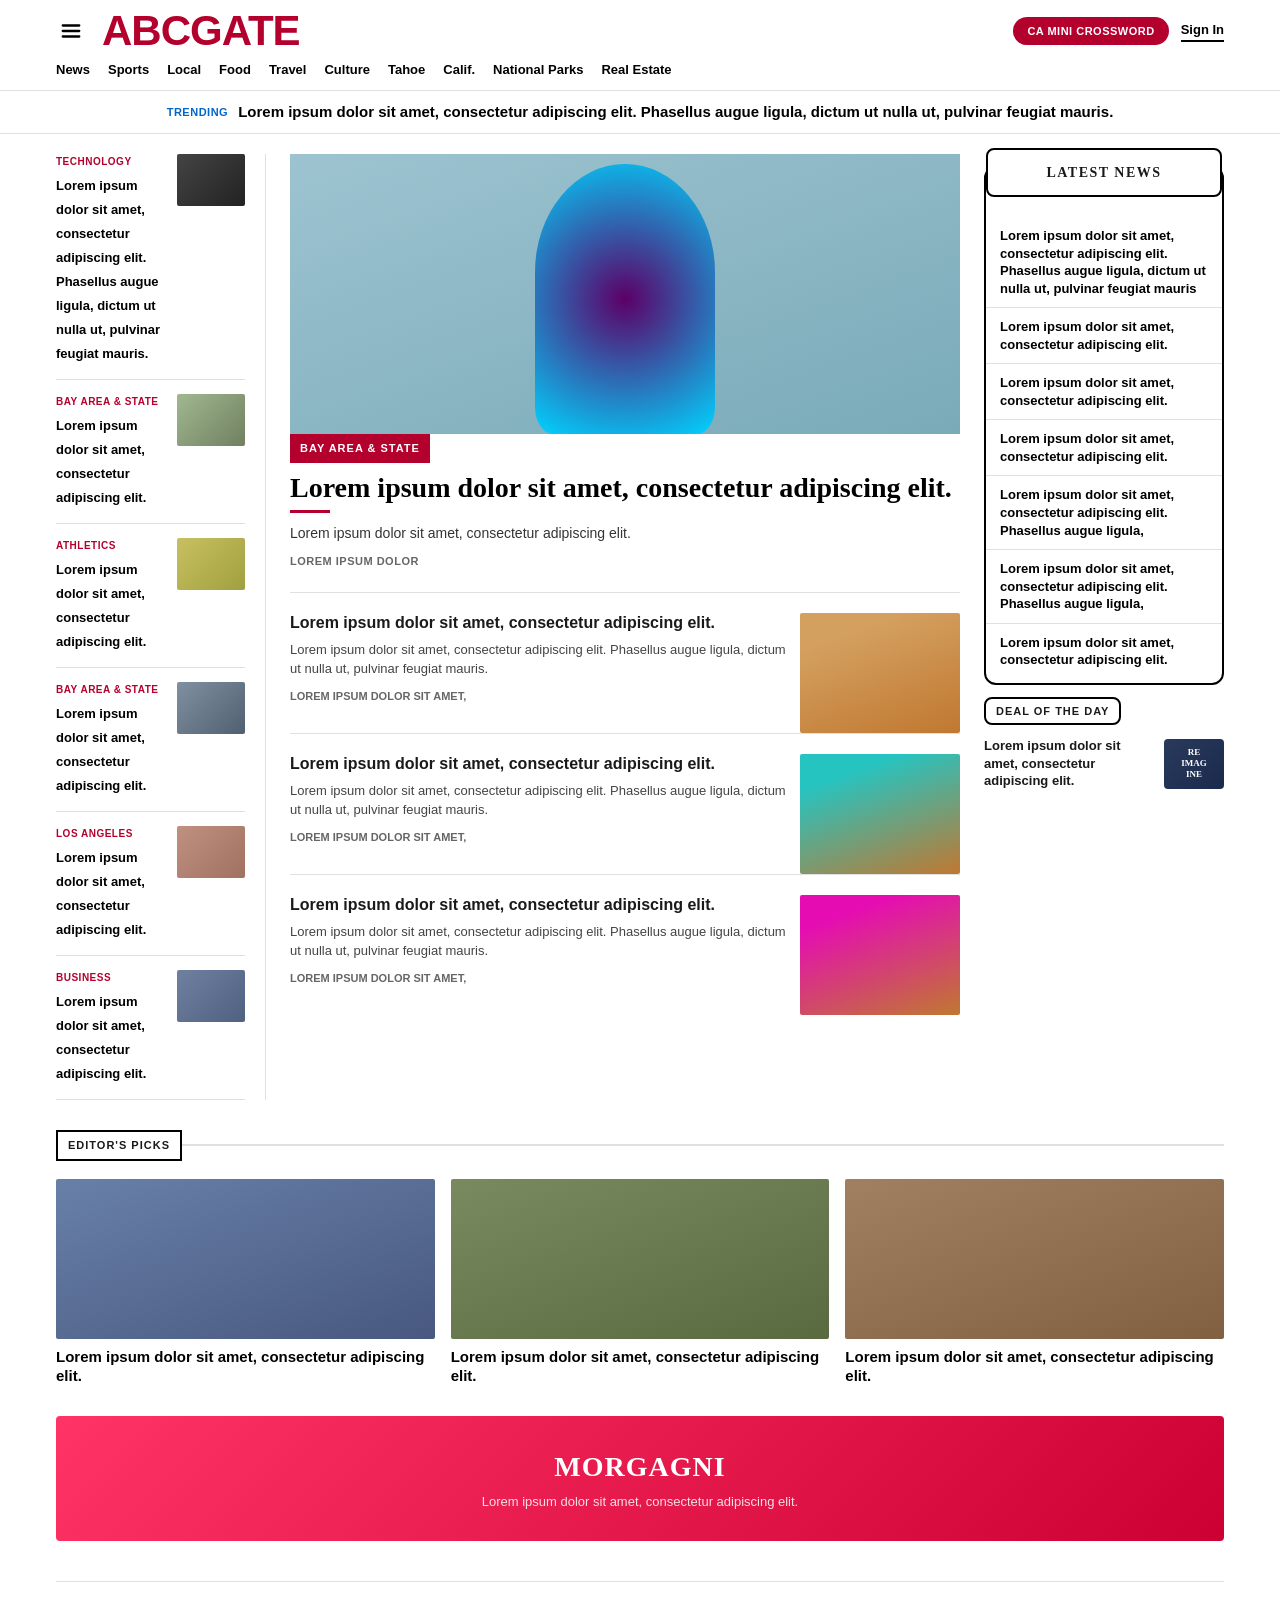
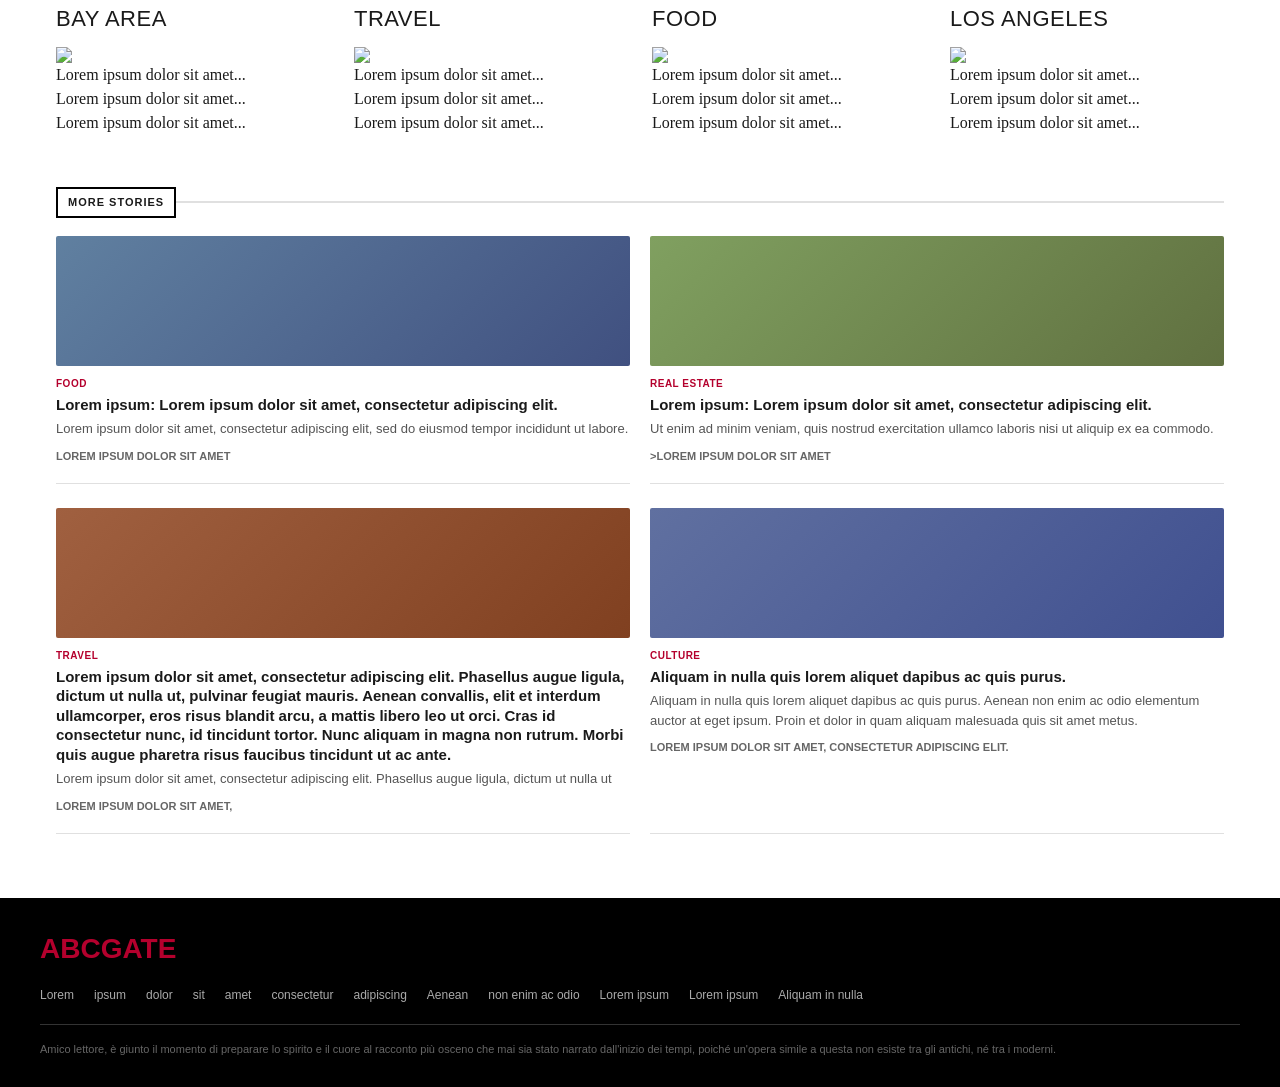
==== index_2.html @ f62379dc "First Commit" ====
<!DOCTYPE html>
<html lang="en">
<head>
    <meta charset="UTF-8">
    <meta name="viewport" content="width=device-width, initial-scale=1.0">
    <title>ABCGATE: San Francisco Bay Area News, Sports, Culture, Travel, Food, California Parks</title>
    <link rel="icon" type="images/svg+xml" href="svg/logo_abc.svg">
    <link rel="stylesheet" href="style_1_fixed.css">
</head>
<body>

    <!-- HAMBURGER MENU OVERLAY -->
    <div class="menu-overlay" id="menuOverlay"></div>

 
    <!-- HEADER -->
    <header class="main-header">
        <div class="header-inner">

            <div class="header-top">
                <button class="menu-btn" id="menuBtn" aria-label="Open menu">
                    <svg viewBox="0 0 24 24" fill="none" stroke="currentColor" stroke-width="2.5" stroke-linecap="round">
                        <line x1="3" y1="6"  x2="21" y2="6"/>
                        <line x1="3" y1="12" x2="21" y2="12"/>
                        <line x1="3" y1="18" x2="21" y2="18"/>
                    </svg>
                </button>
 
                <a href="#" class="logo">ABCGATE</a>
 
                <div class="header-right">
                    <button class="crossword-btn">CA MINI CROSSWORD</button>
                    <a href="#" class="signin-link">Sign In</a>
                    <a href="#" class="mobile-signin">Sign In</a>
                </div>
            </div>
 
            <div class="mobile-crossword-bar">CA MINI CROSSWORD</div>
 
            <nav class="header-nav" aria-label="Main navigation">
                <a href="#">News</a>
                <a href="#">Sports</a>
                <a href="#">Local</a>
                <a href="#">Food</a>
                <a href="#">Travel</a>
                <a href="#">Culture</a>
                <a href="#">Tahoe</a>
                <a href="#">Calif.</a>
                <a href="#">National Parks</a>
                <a href="#">Real Estate</a>
            </nav>
 
        </div>
    </header>
 
    <!-- TRENDING -->
    <div class="trending-bar">
        <div class="trending-inner">
            <span class="trending-label">TRENDING</span>
            <a href="#" class="trending-story">Lorem ipsum dolor sit amet, consectetur adipiscing elit. Phasellus augue ligula, dictum ut nulla ut, pulvinar feugiat mauris.</a>
        </div>
    </div>
 
 
    <!-- MAIN CONTENT -->
    <div class="site-content">
        <div class="main-grid">
 
            <!-- LEFT SIDEBAR -->
            <aside class="left-sidebar">
 
                <div class="sidebar-item">
                    <div class="sidebar-item-text">
                        <span class="sidebar-cat">Technology</span>
                        <a href="#" class="sidebar-title">Lorem ipsum dolor sit amet, consectetur adipiscing elit. Phasellus augue ligula, dictum ut nulla ut, pulvinar feugiat mauris.</a>
                    </div>
                    <div class="sidebar-thumb-placeholder" style="background:linear-gradient(135deg,#444,#222);"></div>
                </div>
 
                <div class="sidebar-item">
                    <div class="sidebar-item-text">
                        <span class="sidebar-cat">Bay Area &amp; State</span>
                        <a href="#" class="sidebar-title">Lorem ipsum dolor sit amet, consectetur adipiscing elit. </a>
                    </div>
                    <div class="sidebar-thumb-placeholder" style="background:linear-gradient(135deg,#a0b890,#708060);"></div>
                </div>
 
                <div class="sidebar-item">
                    <div class="sidebar-item-text">
                        <span class="sidebar-cat">Athletics</span>
                        <a href="#" class="sidebar-title">Lorem ipsum dolor sit amet, consectetur adipiscing elit.</a>
                    </div>
                    <div class="sidebar-thumb-placeholder" style="background:linear-gradient(135deg,#c8c060,#a0a040);"></div>
                </div>
 
                <div class="sidebar-item">
                    <div class="sidebar-item-text">
                        <span class="sidebar-cat">Bay Area &amp; State</span>
                        <a href="#" class="sidebar-title">Lorem ipsum dolor sit amet, consectetur adipiscing elit.</a>
                    </div>
                    <div class="sidebar-thumb-placeholder" style="background:linear-gradient(135deg,#8090a0,#506070);"></div>
                </div>
 
                <div class="sidebar-item">
                    <div class="sidebar-item-text">
                        <span class="sidebar-cat">Los Angeles</span>
                        <a href="#" class="sidebar-title">Lorem ipsum dolor sit amet, consectetur adipiscing elit.</a>
                    </div>
                    <div class="sidebar-thumb-placeholder" style="background:linear-gradient(135deg,#c09080,#a07060);"></div>
                </div>
 
                <div class="sidebar-item">
                    <div class="sidebar-item-text">
                        <span class="sidebar-cat">Business</span>
                        <a href="#" class="sidebar-title">Lorem ipsum dolor sit amet, consectetur adipiscing elit.</a>
                    </div>
                    <div class="sidebar-thumb-placeholder" style="background:linear-gradient(135deg,#7080a0,#506080);"></div>
                </div>
 
            </aside>
 
            <!--CENTER CONTENT -->
            <main class="center-content">
 
                <article class="hero-article">
                    <div class="hero-portrait">
                        <div class="hero-portrait-figure"></div>
                    </div>
                    <span class="hero-cat-badge">Bay Area &amp; State</span>
                    <h2 class="hero-title">
                        <a href="#">Lorem ipsum dolor sit amet, consectetur adipiscing elit.</a>
                    </h2>
                    <div class="hero-underline"></div>
                    <p class="hero-excerpt">Lorem ipsum dolor sit amet, consectetur adipiscing elit.</p>
                    <span class="hero-byline">Lorem ipsum dolor</span>
                </article>
 
                <article class="secondary-article">
                    <div>
                        <a href="#" class="sec-title">Lorem ipsum dolor sit amet, consectetur adipiscing elit.</a>
                        <p class="sec-excerpt">Lorem ipsum dolor sit amet, consectetur adipiscing elit. 
                            Phasellus augue ligula, dictum ut nulla ut, pulvinar feugiat mauris.</p>
                        <span class="sec-byline">Lorem ipsum dolor sit amet,</span>
                    </div>
                    <div class="sec-thumb-placeholder" style="background:linear-gradient(160deg,#d4a060 20%,#c07830 100%);"></div>
                </article>

                <article class="secondary-article">
                    <div>
                        <a href="#" class="sec-title">Lorem ipsum dolor sit amet, consectetur adipiscing elit.</a>
                        <p class="sec-excerpt">Lorem ipsum dolor sit amet, consectetur adipiscing elit. 
                            Phasellus augue ligula, dictum ut nulla ut, pulvinar feugiat mauris.</p>
                        <span class="sec-byline">Lorem ipsum dolor sit amet,</span>
                    </div>
                    <div class="sec-thumb-placeholder" style="background:linear-gradient(160deg,#26c4c1 20%,#c07830 100%);"></div>
                </article>

                <article class="secondary-article">
                    <div>
                        <a href="#" class="sec-title">Lorem ipsum dolor sit amet, consectetur adipiscing elit.</a>
                        <p class="sec-excerpt">Lorem ipsum dolor sit amet, consectetur adipiscing elit. 
                            Phasellus augue ligula, dictum ut nulla ut, pulvinar feugiat mauris.</p>
                        <span class="sec-byline">Lorem ipsum dolor sit amet,</span>
                    </div>
                    <div class="sec-thumb-placeholder" style="background:linear-gradient(160deg,#e50db2 20%,#c07830 100%);"></div>
                </article>
 
            </main>
 
 
            <!-- RIGHT SIDEBAR -->
            <aside class="right-sidebar">
 
                <div class="latest-news-box">
                    <div class="latest-news-title">Latest News</div>
                    <a href="#" class="latest-news-item">Lorem ipsum dolor sit amet, consectetur adipiscing elit. Phasellus augue ligula, dictum ut nulla ut, pulvinar feugiat mauris</a>
                    <a href="#" class="latest-news-item">Lorem ipsum dolor sit amet, consectetur adipiscing elit.</a>
                    <a href="#" class="latest-news-item">Lorem ipsum dolor sit amet, consectetur adipiscing elit.</a>
                    <a href="#" class="latest-news-item">Lorem ipsum dolor sit amet, consectetur adipiscing elit.</a>
                    <a href="#" class="latest-news-item">Lorem ipsum dolor sit amet, consectetur adipiscing elit. Phasellus augue ligula,</a>
                    <a href="#" class="latest-news-item">Lorem ipsum dolor sit amet, consectetur adipiscing elit. Phasellus augue ligula,</a>
                    <a href="#" class="latest-news-item">Lorem ipsum dolor sit amet, consectetur adipiscing elit.</a>
                </div>
 
                <div class="deal-box">
                    <div class="deal-title">Deal of the Day</div>
                    <div class="deal-item">
                        <div class="deal-text">Lorem ipsum dolor sit amet, consectetur adipiscing elit.</div>
                        <div class="deal-thumb">RE<br>IMAG<br>INE</div>
                    </div>
                </div>
 
            </aside>
        </div>
 
 
        <!-- EDITOR'S PICKS -->
        <section class="editors-picks">
            <div class="section-header">
                <span class="section-header-label">Editor's Picks</span>
                <div class="section-header-line"></div>
            </div>
 
            <div class="picks-grid">
                <a href="#" style="display:block;">
                    <div class="pick-thumb" style="background:linear-gradient(160deg,#6880a8,#485880);"></div>
                    <div class="pick-title">Lorem ipsum dolor sit amet, consectetur adipiscing elit.</div>
                </a>
                <a href="#" style="display:block;">
                    <div class="pick-thumb" style="background:linear-gradient(160deg,#7a8a60,#5a6a40);"></div>
                    <div class="pick-title">Lorem ipsum dolor sit amet, consectetur adipiscing elit.</div>
                </a>
                <a href="#" style="display:block;">
                    <div class="pick-thumb" style="background:linear-gradient(160deg,#a08060,#806040);"></div>
                    <div class="pick-title">Lorem ipsum dolor sit amet, consectetur adipiscing elit.</div>
                </a>
            </div>
        </section>
 
 
        <!-- PROMO BANNER -->
        <div class="promo-banner">
            <div class="promo-title">MORGAGNI</div>
            <div class="promo-sub">Lorem ipsum dolor sit amet, consectetur adipiscing elit.</div>
        </div>


        <!-- CATEGORY STRIP -->
        <div class="category-strip">

    <div class="cat-col">
        <div class="cat-title"><span>Bay Area</span></div>
        <img src = https://placehold.co/600x400>
        <a href="#" class="cat-link">Lorem ipsum dolor sit amet...</a>
        <a href="#" class="cat-link">Lorem ipsum dolor sit amet...</a>
        <a href="#" class="cat-link">Lorem ipsum dolor sit amet...</a>
    </div>

    <div class="cat-col">
        <div class="cat-title"><span>Travel</span></div>
        <img src = https://placehold.co/600x400>
        <a href="#" class="cat-link">Lorem ipsum dolor sit amet...</a>
        <a href="#" class="cat-link">Lorem ipsum dolor sit amet...</a>
        <a href="#" class="cat-link">Lorem ipsum dolor sit amet...</a>
    </div>

    <div class="cat-col">
        <div class="cat-title"><span>Food</span></div>
        <img src = https://placehold.co/600x400>
        <a href="#" class="cat-link">Lorem ipsum dolor sit amet...</a>
        <a href="#" class="cat-link">Lorem ipsum dolor sit amet...</a>
        <a href="#" class="cat-link">Lorem ipsum dolor sit amet...</a>
    </div>
    
    <div class="cat-col">
        <div class="cat-title"><span>Los Angeles</span></div>
        <img src = https://placehold.co/600x400>
        <a href="#" class="cat-link">Lorem ipsum dolor sit amet...</a>
        <a href="#" class="cat-link">Lorem ipsum dolor sit amet...</a>
        <a href="#" class="cat-link">Lorem ipsum dolor sit amet...</a>
    </div>

        </div>
 
        <!-- MORE STORIES -->
        <section class="more-stories">
            <div class="section-header" style="margin-top:30px;">
                <span class="section-header-label">More Stories</span>
                <div class="section-header-line"></div>
            </div>
 
            <div class="stories-2col">
 
                <article class="story-card">
                    <div class="story-thumb story-t1"></div>
                    <span class="story-cat">Food</span>
                    <a href="#" class="story-title">Lorem ipsum: Lorem ipsum dolor sit amet, consectetur adipiscing elit.</a>
                    <p class="story-excerpt">Lorem ipsum dolor sit amet, consectetur adipiscing elit, sed do eiusmod tempor incididunt ut labore.</p>
                    <span class="story-byline">Lorem ipsum dolor sit amet</span>
                </article>
 
                <article class="story-card">
                    <div class="story-thumb story-t2"></div>
                    <span class="story-cat">Real Estate</span>
                    <a href="#" class="story-title">Lorem ipsum: Lorem ipsum dolor sit amet, consectetur adipiscing elit.</a>
                    <p class="story-excerpt">Ut enim ad minim veniam, quis nostrud exercitation ullamco laboris nisi ut aliquip ex ea commodo.</p>
                    <span class="story-byline">>Lorem ipsum dolor sit amet</span>
                </article>
 
                <article class="story-card">
                    <div class="story-thumb story-t3"></div>
                    <span class="story-cat">Travel</span>
                    <a href="#" class="story-title">Lorem ipsum dolor sit amet, consectetur adipiscing elit. Phasellus augue ligula, dictum ut nulla ut, pulvinar feugiat mauris. Aenean convallis, elit et interdum ullamcorper, eros risus blandit arcu, a mattis libero leo ut orci. Cras id consectetur nunc, id tincidunt tortor. Nunc aliquam in magna non rutrum. Morbi quis augue pharetra risus faucibus tincidunt ut ac ante.</a>
                    <p class="story-excerpt">Lorem ipsum dolor sit amet, consectetur adipiscing elit. Phasellus augue ligula, dictum ut nulla ut</p>
                    <span class="story-byline">Lorem ipsum dolor sit amet,</span>
                </article>
 
                <article class="story-card">
                    <div class="story-thumb story-t4"></div>
                    <span class="story-cat">Culture</span>
                    <a href="#" class="story-title">Aliquam in nulla quis lorem aliquet dapibus ac quis purus.</a>
                    <p class="story-excerpt">Aliquam in nulla quis lorem aliquet dapibus ac quis purus. Aenean non enim ac odio elementum auctor at eget ipsum. Proin et dolor in quam aliquam malesuada quis sit amet metus. </p>
                    <span class="story-byline">Lorem ipsum dolor sit amet, consectetur adipiscing elit.</span>
                </article>
 
            </div>
        </section>
 
    </div>
 
    <!--FOOTER -->
    <footer>
        <div class="footer-inner">
            <span class="footer-logo">ABCGATE</span>
            <div class="footer-links">
                <a href="#">Lorem</a>
                <a href="#">ipsum</a>
                <a href="#">dolor</a>
                <a href="#">sit</a>
                <a href="#">amet</a>
                <a href="#">consectetur</a>
                <a href="#">adipiscing</a>
                <a href="#">Aenean</a>
                <a href="#">non enim ac odio</a>
                <a href="#">Lorem ipsum</a>
                <a href="#">Lorem ipsum</a>
                <a href="#">Aliquam in nulla</a>
            </div>
            <div class="footer-copy">
                Amico lettore, è giunto il momento di preparare lo spirito e il cuore al racconto più osceno che mai sia stato narrato dall'inizio dei tempi, poiché un'opera simile a questa non esiste tra gli antichi, né tra i moderni.
            </div>
        </div>
    </footer>

</body>
</html>
---- style_1_fixed.css ----
/* ABCGATE */
*, *::before, *::after {
    margin: 0;
    padding: 0;
    box-sizing: border-box;
}
 
:root {
    --red:        #B4002D;
    --blue:       #0066cc;
    --black:      #000;
    --light-gray: #f5f5f5;
    --border:     #e0e0e0;
    --text-muted: #666;
    --text-dark:  #1a1a1a;
    --max-w:      1200px;
}
 
body {
    font-family: "Georgia", "Times New Roman", serif;
    color: var(--text-dark);
    background: #fff;
    font-size: 16px;
    line-height: 1.5;
}
 
a { color: inherit; text-decoration: none; }
 
/* HEADER */
 
.main-header {
    position: sticky;
    top: 0;
    z-index: 1000;
    background: #fff;
    border-bottom: 1px solid var(--border);
}
 
.header-inner {
    max-width: var(--max-w);
    margin: 0 auto;
    padding: 0 16px;
}
 
.header-top {
    display: flex;
    align-items: center;
    gap: 16px;
    padding: 10px 0 0;
}
 
.menu-btn {
    background: none;
    border: none;
    cursor: pointer;
    padding: 4px;
    flex-shrink: 0;
    display: flex;
    align-items: center;
}
 
.menu-btn svg { width: 22px; height: 22px; }
 
.logo {
    font-family: "Arial Black", "Arial", sans-serif;
    font-size: 42px;
    font-weight: 900;
    color: var(--red);
    letter-spacing: -1px;
    line-height: 1;
    flex-shrink: 0;
}
 
.header-right {
    margin-left: auto;
    display: flex;
    align-items: center;
    gap: 12px;
}
 
.crossword-btn {
    background: var(--red);
    color: #fff;
    border: none;
    border-radius: 50px;
    padding: 8px 14px;
    font-family: Arial, sans-serif;
    font-weight: 700;
    font-size: 11px;
    letter-spacing: 0.5px;
    text-transform: uppercase;
    cursor: pointer;
    white-space: nowrap;
}
 
.signin-link {
    font-family: Arial, sans-serif;
    font-size: 13px;
    font-weight: 700;
    color: var(--black);
    border-bottom: 2px solid var(--black);
    padding-bottom: 1px;
    white-space: nowrap;
}
 
.header-nav {
    display: flex;
    gap: 18px;
    padding: 8px 0 10px;
    overflow-x: auto;
    scrollbar-width: none;
}
 
.header-nav::-webkit-scrollbar { display: none; }
 
.header-nav a {
    font-family: Arial, sans-serif;
    font-size: 13px;
    font-weight: 600;
    color: var(--black);
    white-space: nowrap;
    flex-shrink: 0;
}
 
.header-nav a:hover { color: var(--red); }
 
/* Mobile header */
@media (max-width: 767px) {
    .logo { font-size: 32px; }
    .signin-link { display: none; }
    .crossword-btn { display: none; }
 
    .mobile-crossword-bar {
        display: block;
        background: var(--red);
        color: #fff;
        text-align: center;
        padding: 10px;
        font-family: Arial, sans-serif;
        font-weight: 700;
        font-size: 13px;
        letter-spacing: 1px;
        text-transform: uppercase;
        width: 100%;
    }
 
    .mobile-signin {
        display: block;
        font-family: Arial, sans-serif;
        font-size: 13px;
        font-weight: 700;
        color: var(--black);
    }
}
 
@media (min-width: 768px) {
    .mobile-crossword-bar { display: none; }
    .mobile-signin        { display: none; }
}
 
 
/* TRENDING BAR */
 
.trending-bar {
    border-bottom: 1px solid var(--border);
    padding: 10px 16px;
}
 
.trending-inner {
    max-width: var(--max-w);
    margin: 0 auto;
    display: flex;
    align-items: center;
    justify-content: center;
    gap: 10px;
    text-align: center;
}
 
.trending-label {
    font-family: Arial, sans-serif;
    font-size: 11px;
    font-weight: 800;
    color: var(--blue);
    text-transform: uppercase;
    letter-spacing: 0.5px;
    flex-shrink: 0;
}
 
.trending-story {
    font-family: Arial, sans-serif;
    font-size: 15px;
    font-weight: 700;
    color: var(--black);
}
 
.trending-story:hover { color: var(--red); }
 
/* Stack label above story on mobile */
@media (max-width: 767px) {
    .trending-inner {
        flex-direction: column;
        gap: 4px;
    }
}
 
 
/* MAIN LAYOUT — 3-column grid */
 
.site-content {
    max-width: var(--max-w);
    margin: 0 auto;
    padding: 20px 16px;
}
 
.main-grid {
    display: grid;
    grid-template-columns: 210px 1fr 240px;
    gap: 24px;
}
 
@media (max-width: 1024px) {
    .main-grid {
        grid-template-columns: 180px 1fr 200px;
        gap: 16px;
    }
}
 
@media (max-width: 767px) {
    .main-grid {
        grid-template-columns: 1fr;
        gap: 0;
    }
}
 
/* LEFT SIDEBAR */
 
.left-sidebar {
    border-right: 1px solid var(--border);
    padding-right: 20px;
}
 
@media (max-width: 767px) {
    .left-sidebar { display: none; }
}
 
.sidebar-item {
    display: flex;
    gap: 10px;
    padding: 14px 0;
    border-bottom: 1px solid var(--border);
}
 
.sidebar-item:first-child { padding-top: 0; }
 
.sidebar-item-text { flex: 1; }
 
.sidebar-cat {
    font-family: Arial, sans-serif;
    font-size: 10px;
    font-weight: 800;
    color: var(--red);
    text-transform: uppercase;
    letter-spacing: 0.5px;
    margin-bottom: 4px;
    display: block;
}
 
.sidebar-title {
    font-family: Arial, sans-serif;
    font-size: 13px;
    font-weight: 700;
    line-height: 1.35;
    color: var(--black);
}
 
.sidebar-title:hover { color: var(--red); }
 
.sidebar-thumb-placeholder {
    width: 68px;
    height: 52px;
    flex-shrink: 0;
    border-radius: 2px;
}
 
/* CENTER — HERO ARTICLE */
 
.hero-article { margin-bottom: 20px; }
 
.hero-portrait {
    width: 100%;
    height: 280px;
    background: linear-gradient(160deg, #9dc3d0 0%, #7aaab8 100%);
    display: flex;
    align-items: center;
    justify-content: center;
    position: relative;
    overflow: hidden;
}
 
.hero-portrait-figure {
    width: 180px;
    height: 270px;
    background-image: radial-gradient(circle, #5c0067 0%, #00d4ff 100%);
    border-radius: 50% 50% 10% 10% / 40% 40% 10% 10%;
    position: absolute;
    bottom: 0;
}
 
.hero-cat-badge {
    background: var(--red);
    color: #fff;
    font-family: Arial, sans-serif;
    font-size: 11px;
    font-weight: 800;
    text-transform: uppercase;
    letter-spacing: 1px;
    padding: 6px 10px;
    display: inline-block;
}
 
.hero-title {
    font-family: "Georgia", serif;
    font-size: 28px;
    font-weight: 700;
    line-height: 1.2;
    margin: 8px 0 6px;
    color: var(--black);
}
 
@media (max-width: 767px) {
    .hero-title { font-size: 24px; }
}
 
.hero-underline {
    width: 40px;
    height: 3px;
    background: var(--red);
    margin-bottom: 10px;
}
 
.hero-excerpt {
    font-family: Arial, sans-serif;
    font-size: 14px;
    color: #333;
    margin-bottom: 4px;
}
 
.hero-byline {
    font-family: Arial, sans-serif;
    font-size: 11px;
    font-weight: 700;
    color: var(--text-muted);
    text-transform: uppercase;
    letter-spacing: 0.5px;
}
 
 
/* CENTER — SECONDARY ARTICLE */
 
.secondary-article {
    display: grid;
    grid-template-columns: 1fr 160px;
    gap: 12px;
    padding-top: 20px;
    border-top: 1px solid var(--border);
}
 
@media (max-width: 500px) {
    .secondary-article { grid-template-columns: 1fr; }
}
 
.sec-title {
    font-family: Arial, sans-serif;
    font-size: 16px;
    font-weight: 700;
    line-height: 1.3;
    margin-bottom: 6px;
    display: block;
}
 
.sec-title:hover { color: var(--red); }
 
.sec-excerpt {
    font-family: Arial, sans-serif;
    font-size: 13px;
    color: #444;
    margin-bottom: 4px;
}
 
.sec-byline {
    font-family: Arial, sans-serif;
    font-size: 11px;
    font-weight: 700;
    color: var(--text-muted);
    text-transform: uppercase;
}
 
.sec-thumb-placeholder {
    border-radius: 2px;
    min-height: 120px;
}
 
 
/* RIGHT SIDEBAR — LATEST NEWS */

@media (max-width: 767px) {
    .right-sidebar { display: none; }
}
 
.latest-news-box {
    position: relative;
    border: 2.5px solid var(--black);
    border-radius: 12px;
    padding: 0 0 4px;
    margin-bottom: 12px;
    margin-top: 12px; 
}
 
.latest-news-title {
    position: relative;
    top: -20px;         
    left: 50%;
    transform: translateX(-50%);
    background: #fff;
    padding: 12px 16px;
    border: 2.5px solid var(--black);
    border: 1.5px solid vat(--light-gray);
    border-radius: 7px;
    border-radius: 8px;
    font-family: "Georgia", serif;
    font-size: 14px;
    font-weight: 700;
    text-transform: uppercase;
    text-align: center;
    letter-spacing: 1.5px;
    white-space: nowrap;
}

.latest-news-item {
    display: block;
    padding: 10px 14px;
    border-bottom: 1px solid var(--border);
    font-family: Arial, sans-serif;
    font-size: 13px;
    font-weight: 700;
    line-height: 1.35;
    color: var(--black);
}
 
.latest-news-item:first-child { padding-top: 46px; }
 
.latest-news-item:last-child { border-bottom: none; }
 
.latest-news-item:hover { color: var(--red); }
 
 
/* RIGHT SIDEBAR — DEAL OF THE DAY */
 
/* Same rounded-badge style as Latest News title */
.deal-title {
    display: inline-block;
    border: 2.5px solid var(--black);
    border-radius: 8px;
    font-family: Arial, sans-serif;
    font-size: 11px;
    font-weight: 800;
    text-transform: uppercase;
    letter-spacing: 1px;
    padding: 4px 10px;
    margin-bottom: 12px;
}
 
.deal-item {
    display: flex;
    gap: 10px;
    align-items: center;
}
 
.deal-text {
    font-family: Arial, sans-serif;
    font-size: 13px;
    font-weight: 700;
    line-height: 1.35;
    flex: 1;
}
 
.deal-thumb {
    width: 60px;
    height: 50px;
    background: linear-gradient(135deg, #2a3a5c, #1a2a4c);
    border-radius: 4px;
    flex-shrink: 0;
    display: flex;
    align-items: center;
    justify-content: center;
    color: white;
    font-size: 9px;
    font-weight: 700;
    text-align: center;
    line-height: 1.2;
    padding: 4px;
}
 
/* EDITOR'S PICKS */
 
.editors-picks { margin-top: 30px; }
 
.section-header {
    display: flex;
    align-items: center;
    margin-bottom: 18px;
}
 
.section-header-label {
    display: inline-block;
    border: 2px solid var(--black);
    font-family: Arial, sans-serif;
    font-size: 11px;
    font-weight: 800;
    letter-spacing: 1px;
    text-transform: uppercase;
    padding: 5px 10px;
    background: #fff;
    position: relative;
    z-index: 1;
    flex-shrink: 0;
}
 
.section-header-line {
    flex: 1;
    height: 2px;
    background: var(--border);
    margin-left: -2px;
}
 
.picks-grid {
    display: grid;
    grid-template-columns: repeat(3, 1fr);
    gap: 16px;
}
 
@media (max-width: 600px) {
    .picks-grid { grid-template-columns: 1fr; }
}
 
.pick-thumb {
    width: 100%;
    height: 160px;
    display: block;
    margin-bottom: 8px;
    border-radius: 2px;
}
 
.pick-title {
    font-family: Arial, sans-serif;
    font-size: 15px;
    font-weight: 700;
    line-height: 1.3;
    color: var(--black);
}
 
.pick-title:hover { color: var(--red); }
 
 
/* PROMO BANNER */
 
.promo-banner {
    background: linear-gradient(135deg, #ff3366 0%, #cc0033 100%);
    color: #fff;
    text-align: center;
    padding: 30px 20px;
    margin-top: 30px;
    border-radius: 4px;
}
 
.promo-title {
    font-family: "Georgia", serif;
    font-size: 28px;
    font-weight: 700;
    letter-spacing: 1px;
    margin-bottom: 4px;
}
 
.promo-sub {
    font-family: Arial, sans-serif;
    font-size: 13px;
    opacity: 0.85;
}
 
 
/* MORE STORIES */
 
.more-stories { margin-top: 32px; }
 
.stories-2col {
    display: grid;
    grid-template-columns: 1fr 1fr;
    gap: 20px;
}
 
@media (max-width: 600px) {
    .stories-2col { grid-template-columns: 1fr; }
}
 
.story-card {
    padding-bottom: 16px;
    border-bottom: 1px solid var(--border);
    margin-bottom: 4px;
}
 
.story-cat {
    font-family: Arial, sans-serif;
    font-size: 10px;
    font-weight: 800;
    color: var(--red);
    text-transform: uppercase;
    letter-spacing: 0.5px;
    margin-bottom: 4px;
    display: block;
}
 
.story-title {
    font-family: Arial, sans-serif;
    font-size: 15px;
    font-weight: 700;
    line-height: 1.3;
    margin-bottom: 5px;
    display: block;
}
 
.story-title:hover { color: var(--red); }
 
.story-excerpt {
    font-family: Arial, sans-serif;
    font-size: 13px;
    color: #555;
    margin-bottom: 4px;
}
 
.story-byline {
    font-family: Arial, sans-serif;
    font-size: 11px;
    color: var(--text-muted);
    font-weight: 700;
    text-transform: uppercase;
}
 
.story-thumb {
    width: 100%;
    height: 130px;
    margin-bottom: 10px;
    border-radius: 2px;
}
 
.story-t1 { background: linear-gradient(135deg, #6080a0, #405080); }
.story-t2 { background: linear-gradient(135deg, #80a060, #607040); }
.story-t3 { background: linear-gradient(135deg, #a06040, #804020); }
.story-t4 { background: linear-gradient(135deg, #6070a0, #405090); }
 
 
/* FOOTER */
 
footer {
    background: var(--black);
    color: #ccc;
    margin-top: 40px;
    padding: 30px 16px;
}
 
.footer-inner {
    max-width: var(--max-w);
    margin: 0 auto;
}
 
.footer-logo {
    font-family: "Arial Black", Arial, sans-serif;
    font-size: 28px;
    font-weight: 900;
    color: var(--red);
    margin-bottom: 16px;
    display: block;
}
 
.footer-links {
    display: flex;
    flex-wrap: wrap;
    gap: 8px 20px;
    margin-bottom: 20px;
}
 
.footer-links a {
    font-family: Arial, sans-serif;
    font-size: 12px;
    color: #aaa;
}
 
.footer-links a:hover { color: #fff; }
 
.footer-copy {
    font-family: Arial, sans-serif;
    font-size: 11px;
    color: #666;
    border-top: 1px solid #333;
    padding-top: 16px;
}




/* ===== CATEGORY STRIP ===== */

.category-strip, 
.category-stripbis {
    display: grid;
    grid-template-columns: repeat(4, minmax(0, 1fr)); 
    gap: 24px;
    margin-top: 40px;
    padding: 20px 0;
    border-top: 1px solid var(--border);
    width: 100%;
}

/* Tablet e Mobile: 2 colonne e 2 righe */
@media (max-width: 900px) {
    .category-strip,
    .category-stripbis {
        grid-template-columns: repeat(2, minmax(0, 1fr));
    }
}

.cat-col {
    display: flex;
    flex-direction: column;
    min-width: 0; /* Ensures content can wrap and not overflow container */
}

.cat-title {
    font-family: "Oswald", "Arial Black", Arial, sans-serif;
    font-size: 22px;
    letter-spacing: 0.5px;
    text-transform: uppercase;
    margin-bottom: 12px;
    display: inline-block;
    word-wrap: break-word; /* Fix for long text like Bay Area Travel and Food */
    overflow-wrap: break-word;
}

@media (max-width: 767px) {
    .cat-title {
        font-size: 18px; /* Slightly smaller on mobile to help fit */
    }
}

/* ===== COMPORTAMENTO MOBILE PER RIGHT SIDEBAR E LATEST NEWS ===== */

@media (max-width: 767px) {
    /* 1. Trasformiamo l'intero contenuto del sito in una colonna flessibile */
    .site-content {
        display: flex;
        flex-direction: column;
    }

    /* 2. "Smontiamo" la struttura a griglia per poter riordinare liberamente i suoi figli */
    .main-grid {
        display: contents; 
    }

    /* 3. Assegniamo l'ordine esatto in cui vogliamo far apparire le sezioni dall'alto verso il basso */
    .center-content { order: 1; }
    .editors-picks { order: 2; }
    
    /* 4. Rendiamo la colonna destra visibile (prima era nascosta su mobile) e la mettiamo al 3° posto */
    .right-sidebar { 
        display: block !important; /* Sovrascrive il display: none precedente */
        order: 3; 
        width: 100%; /* Le facciamo occupare tutta la larghezza dello schermo */
        margin-top: 40px; /* Diamo un po' di respiro rispetto a Editor's Picks */
    }
    
    .promo-banner { order: 4; }
    .category-strip { order: 5; }
    


    .more-stories { order: 6; }
    /* Ottimizzazioni grafiche per la Latest News a larghezza intera */
    .latest-news-box {
        margin-top: 20px;
        border-radius: 8px; /* Mantiene gli angoli arrotondati puliti */
    }
    
    .latest-news-title {
        left: 50%;
        transform: translateX(-50%);
    }

    /* Opzionale: nascondi Deal of the Day su mobile se vuoi mostrare SOLO Latest News */
    .deal-box {
        display: none; 
    }
}
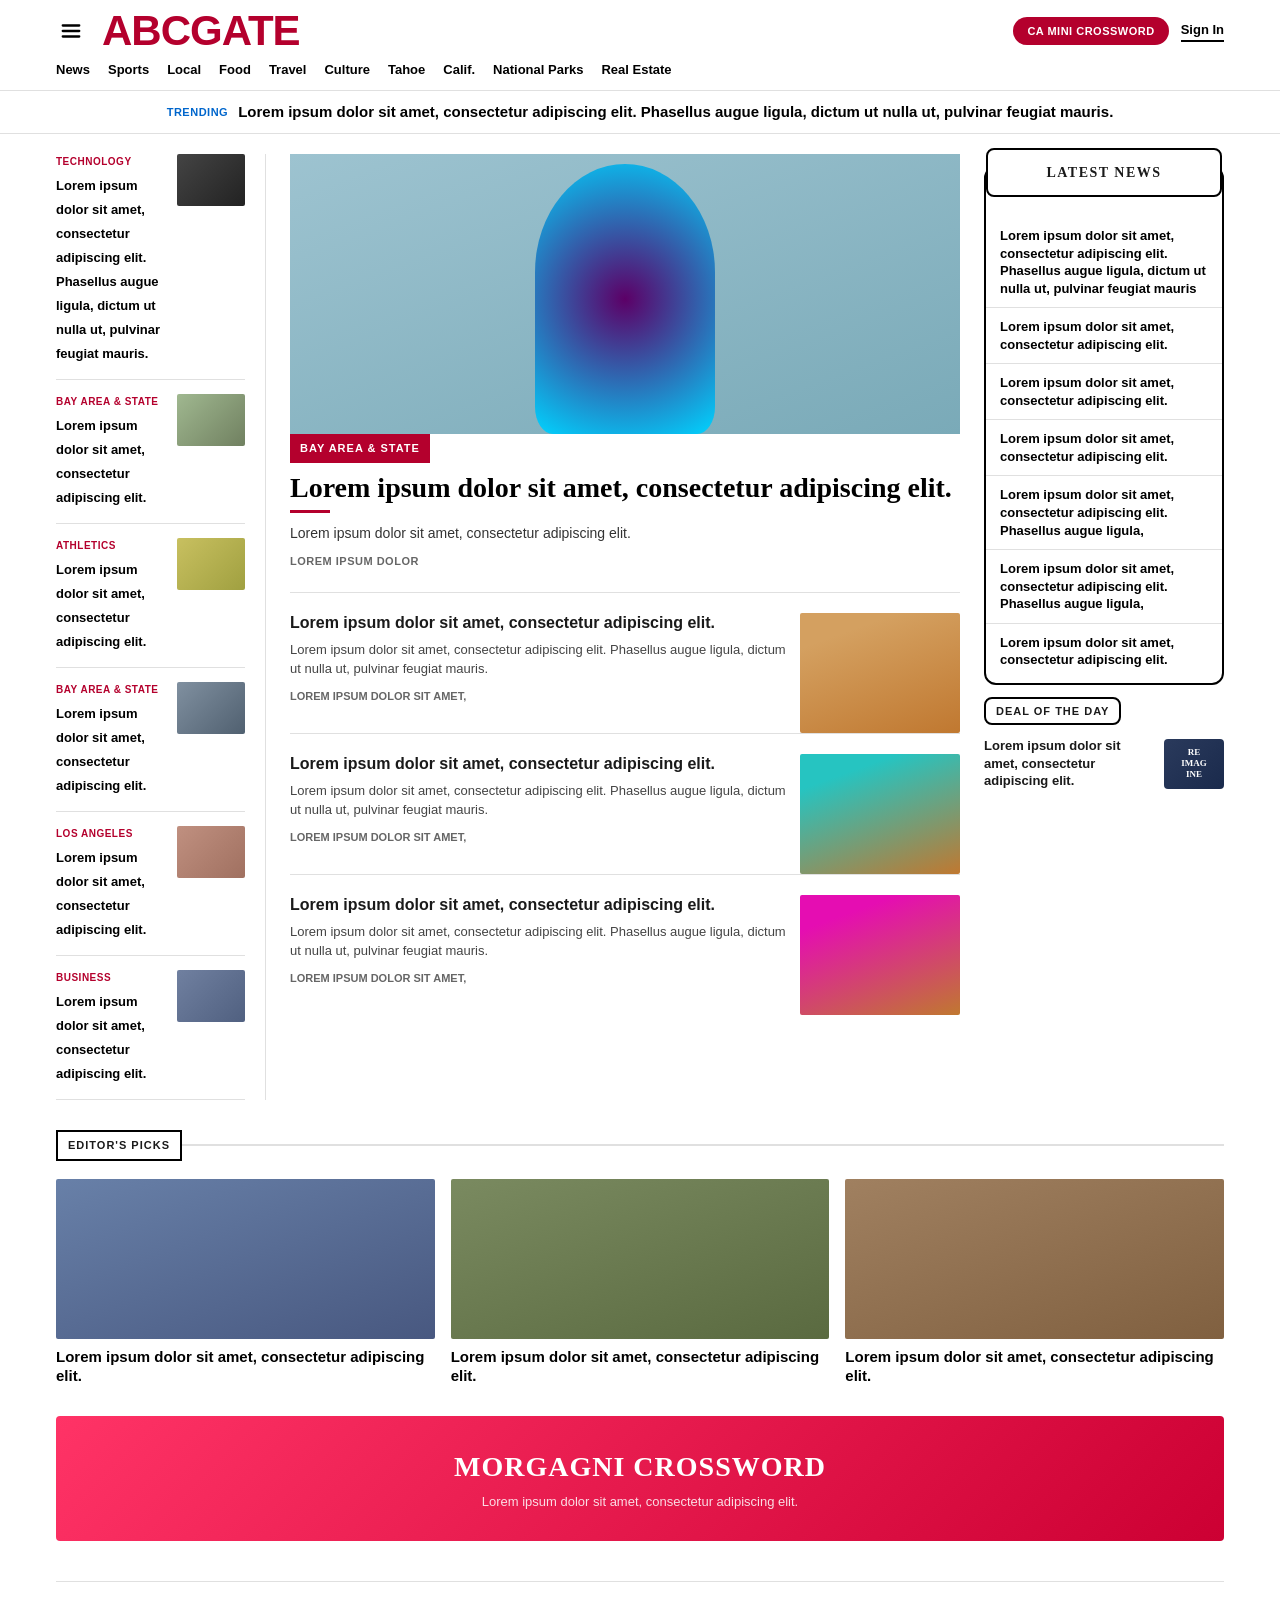
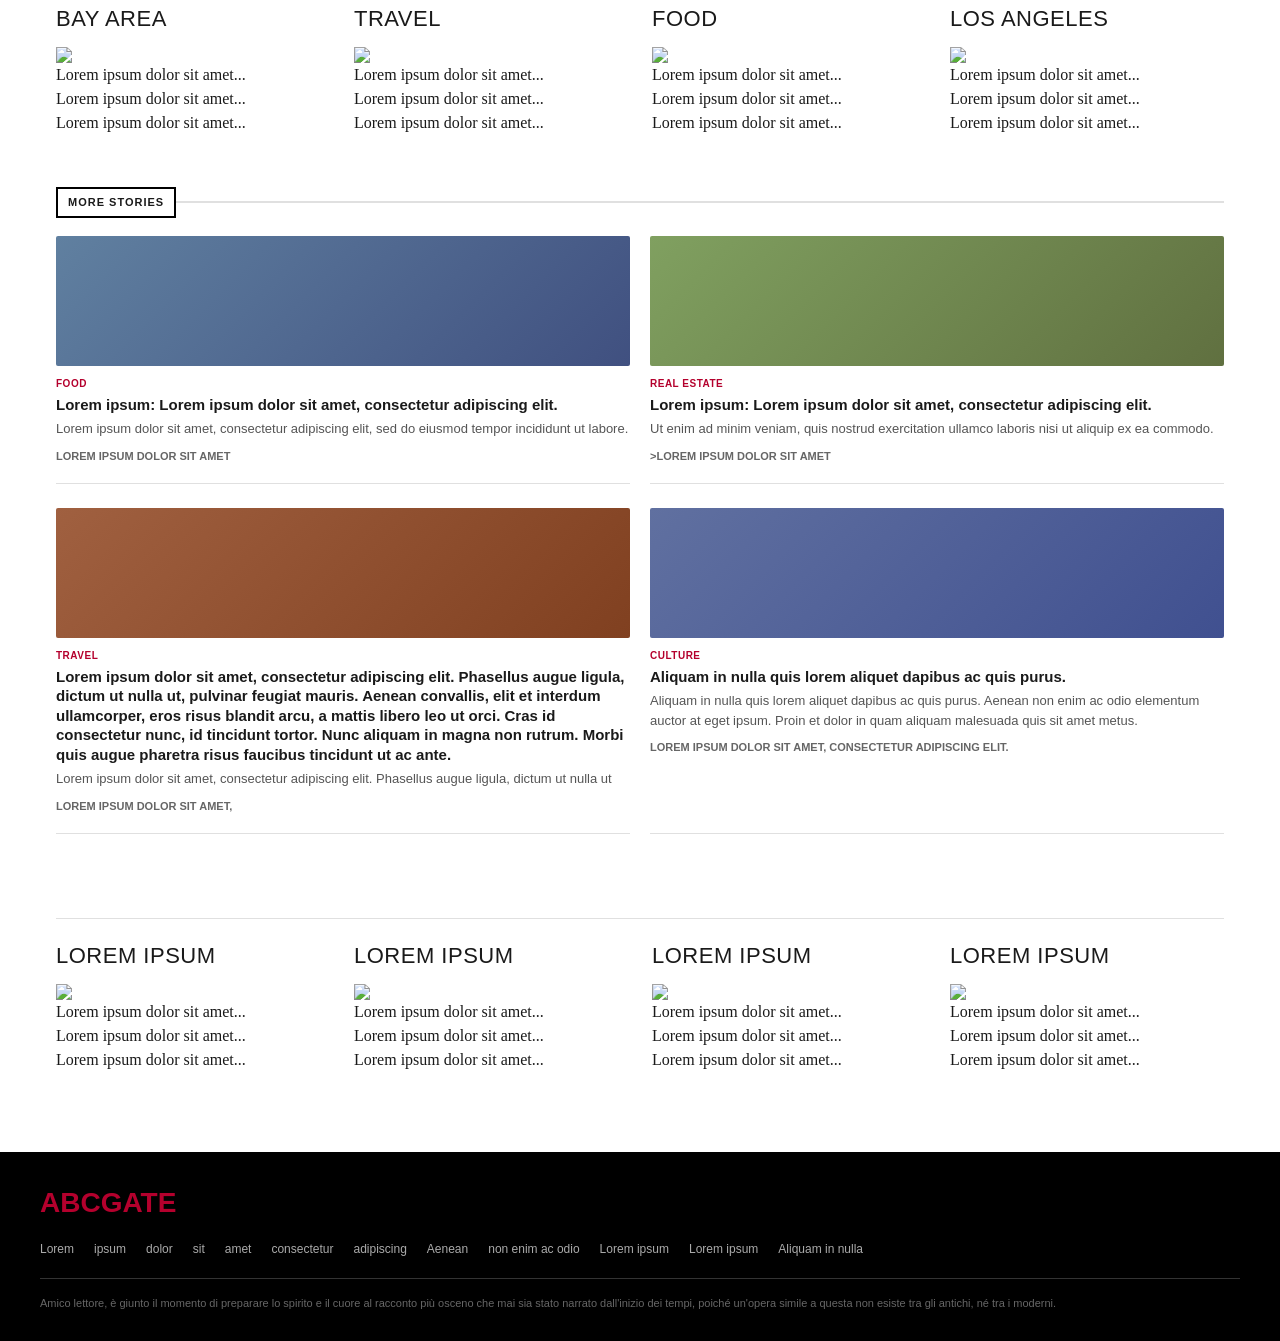
==== commit 17c3b7e1: "Add another channel strip under more stories" ====
--- a/index_2.html
+++ b/index_2.html
@@ -220,7 +220,7 @@
  
         <!-- PROMO BANNER -->
         <div class="promo-banner">
-            <div class="promo-title">MORGAGNI</div>
+            <div class="promo-title">MORGAGNI CROSSWORD</div>
             <div class="promo-sub">Lorem ipsum dolor sit amet, consectetur adipiscing elit.</div>
         </div>
 
@@ -307,7 +307,45 @@
         </section>
  
     </div>
- 
+
+    <div class="site-content">
+ 
+    <div class="category-strip">
+
+    <div class="cat-col">
+        <div class="cat-title"><span>Lorem Ipsum</span></div>
+        <img src = https://placehold.co/600x400>
+        <a href="#" class="cat-link">Lorem ipsum dolor sit amet...</a>
+        <a href="#" class="cat-link">Lorem ipsum dolor sit amet...</a>
+        <a href="#" class="cat-link">Lorem ipsum dolor sit amet...</a>
+    </div>
+
+    <div class="cat-col">
+        <div class="cat-title"><span>Lorem Ipsum</span></div>
+        <img src = https://placehold.co/600x400>
+        <a href="#" class="cat-link">Lorem ipsum dolor sit amet...</a>
+        <a href="#" class="cat-link">Lorem ipsum dolor sit amet...</a>
+        <a href="#" class="cat-link">Lorem ipsum dolor sit amet...</a>
+    </div>
+
+    <div class="cat-col">
+        <div class="cat-title"><span>Lorem Ipsum</span></div>
+        <img src = https://placehold.co/600x400>
+        <a href="#" class="cat-link">Lorem ipsum dolor sit amet...</a>
+        <a href="#" class="cat-link">Lorem ipsum dolor sit amet...</a>
+        <a href="#" class="cat-link">Lorem ipsum dolor sit amet...</a>
+    </div>
+    
+    <div class="cat-col">
+        <div class="cat-title"><span>Lorem Ipsum</span></div>
+        <img src = https://placehold.co/600x400>
+        <a href="#" class="cat-link">Lorem ipsum dolor sit amet...</a>
+        <a href="#" class="cat-link">Lorem ipsum dolor sit amet...</a>
+        <a href="#" class="cat-link">Lorem ipsum dolor sit amet...</a>
+    </div>
+
+</div>
+        </div>
     <!--FOOTER -->
     <footer>
         <div class="footer-inner">
@@ -333,4 +371,4 @@
     </footer>
 
 </body>
-</html>+</html>
